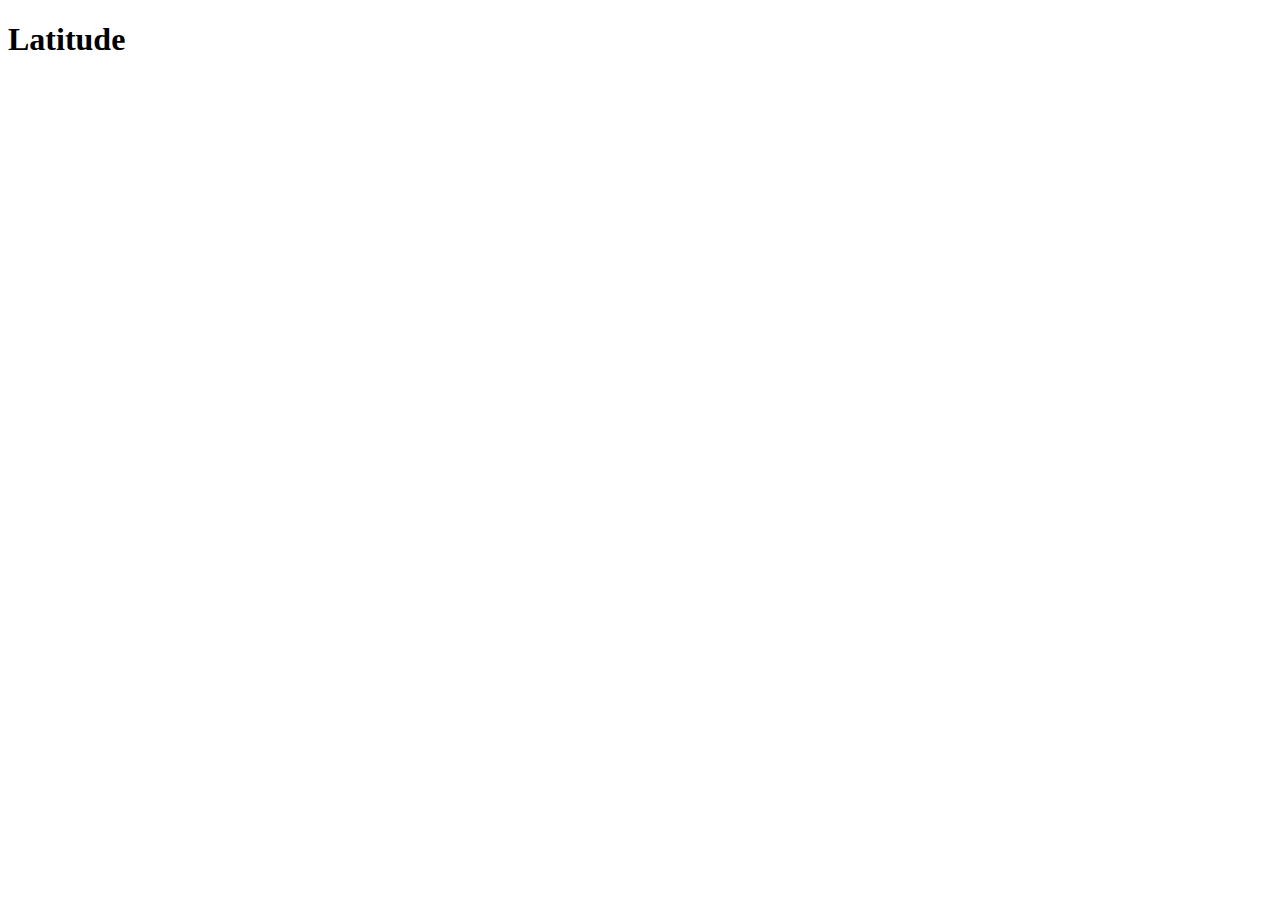
==== index.html @ ad44cec0 "Web Design Challenge" ====
<!doctype html>
<html lang="en">

<head>
    <!-- Required meta tags -->
    <meta charset="utf-8">
    <meta name="viewport" content="width=device-width, initial-scale=1, shrink-to-fit=no">

    <!-- Bootstrap CSS -->
    <link rel="stylesheet" href="https://cdn.jsdelivr.net/npm/bootstrap@4.5.3/dist/css/bootstrap.min.css"
        integrity="sha384-TX8t27EcRE3e/ihU7zmQxVncDAy5uIKz4rEkgIXeMed4M0jlfIDPvg6uqKI2xXr2" crossorigin="anonymous">
    <!-- 12/4 tip: load custom CSS after bootstrap CSS -->
    <!-- 12/4 tip: google "csv to htm conversion for the DATA page" -->
    <!-- 12/4 tip: go to https://getbootstrap.com/docs/4.5/examples/ and view source code for DASHBOARD  -->
    <!-- 12/4 tip: leverage navbar documentation in Bootsrap https://getbootstrap.com/docs/4.5/components/navbar/#brand -->

    <title>Weather Analysis</title>
</head>

<body>
    <div class="navbar navbar-expand-lg fixed-top navbar-dark bg-primary">
        <h1>Latitude</h1>
    </div>
    

    <!-- Optional JavaScript; choose one of the two! -->

    <!-- Option 1: jQuery and Bootstrap Bundle (includes Popper) -->
    <script src="https://code.jquery.com/jquery-3.5.1.slim.min.js"
        integrity="sha384-DfXdz2htPH0lsSSs5nCTpuj/zy4C+OGpamoFVy38MVBnE+IbbVYUew+OrCXaRkfj"
        crossorigin="anonymous"></script>
    <script src="https://cdn.jsdelivr.net/npm/bootstrap@4.5.3/dist/js/bootstrap.bundle.min.js"
        integrity="sha384-ho+j7jyWK8fNQe+A12Hb8AhRq26LrZ/JpcUGGOn+Y7RsweNrtN/tE3MoK7ZeZDyx"
        crossorigin="anonymous"></script>

    <!-- Option 2: jQuery, Popper.js, and Bootstrap JS
    <script src="https://code.jquery.com/jquery-3.5.1.slim.min.js" integrity="sha384-DfXdz2htPH0lsSSs5nCTpuj/zy4C+OGpamoFVy38MVBnE+IbbVYUew+OrCXaRkfj" crossorigin="anonymous"></script>
    <script src="https://cdn.jsdelivr.net/npm/popper.js@1.16.1/dist/umd/popper.min.js" integrity="sha384-9/reFTGAW83EW2RDu2S0VKaIzap3H66lZH81PoYlFhbGU+6BZp6G7niu735Sk7lN" crossorigin="anonymous"></script>
    <script src="https://cdn.jsdelivr.net/npm/bootstrap@4.5.3/dist/js/bootstrap.min.js" integrity="sha384-w1Q4orYjBQndcko6MimVbzY0tgp4pWB4lZ7lr30WKz0vr/aWKhXdBNmNb5D92v7s" crossorigin="anonymous"></script>
    -->
</body>

</html>
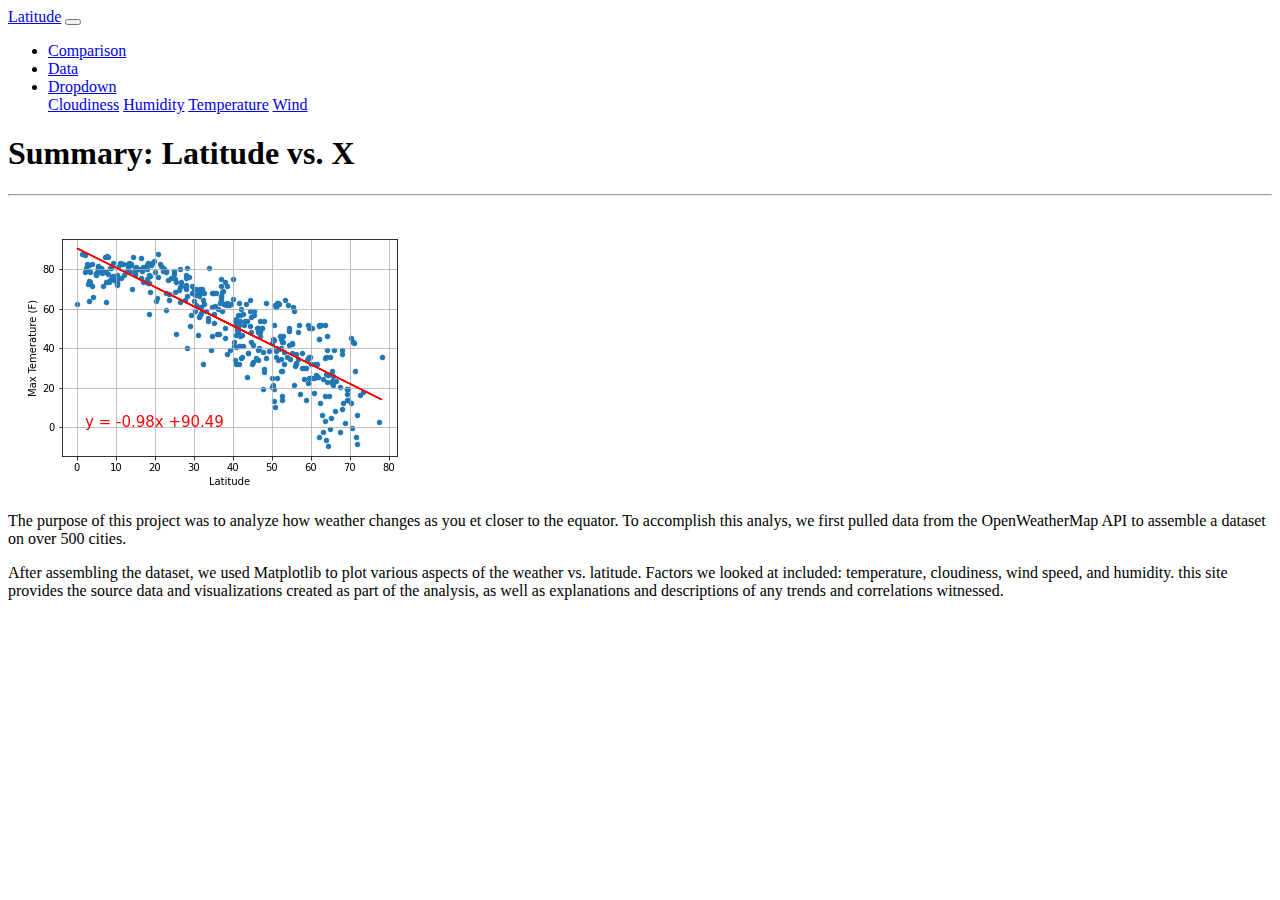
==== commit 2a95ebe6: "Web Design Challenge" ====
--- a/index.html
+++ b/index.html
@@ -1,43 +1,75 @@
-<!doctype html>
+<!DOCTYPE html>
 <html lang="en">
 
 <head>
-    <!-- Required meta tags -->
-    <meta charset="utf-8">
-    <meta name="viewport" content="width=device-width, initial-scale=1, shrink-to-fit=no">
-
-    <!-- Bootstrap CSS -->
+    <meta charset="UTF-8">
+    <title>Latitudinal Weather Analysis</title>
     <link rel="stylesheet" href="https://cdn.jsdelivr.net/npm/bootstrap@4.5.3/dist/css/bootstrap.min.css"
         integrity="sha384-TX8t27EcRE3e/ihU7zmQxVncDAy5uIKz4rEkgIXeMed4M0jlfIDPvg6uqKI2xXr2" crossorigin="anonymous">
-    <!-- 12/4 tip: load custom CSS after bootstrap CSS -->
-    <!-- 12/4 tip: google "csv to htm conversion for the DATA page" -->
-    <!-- 12/4 tip: go to https://getbootstrap.com/docs/4.5/examples/ and view source code for DASHBOARD  -->
-    <!-- 12/4 tip: leverage navbar documentation in Bootsrap https://getbootstrap.com/docs/4.5/components/navbar/#brand -->
-
-    <title>Weather Analysis</title>
+    <link rel="stylesheet" href="style.css">
 </head>
 
 <body>
-    <div class="navbar navbar-expand-lg fixed-top navbar-dark bg-primary">
-        <h1>Latitude</h1>
+    <nav class="navbar navbar-expand-lg navbar-light bg-light">
+        <a class="navbar-brand" href="#">Latitude</a>
+        <button class="navbar-toggler" type="button" data-toggle="collapse" data-target="#navbarSupportedContent"
+            aria-controls="navbarSupportedContent" aria-expanded="false" aria-label="Toggle navigation">
+            <span class="navbar-toggler-icon"></span>
+        </button>
+
+        <div class="collapse navbar-collapse" id="navbarSupportedContent">
+            <ul class="navbar-nav mr-auto">
+                <li class="nav-item">
+                    <a class="nav-link" href="#">Comparison</a>
+                </li>
+                <li class="nav-item">
+                    <a class="nav-link" href="#">Data</a>
+                </li>
+                <li class="nav-item dropdown">
+                    <div class="dropdown">
+                        <a class="nav-link dropdown-toggle" href="#" id="navbarDropdown" role="button"
+                            data-toggle="dropdown" aria-haspopup="true" aria-expanded="false">
+                            Dropdown
+                        </a>
+                        <div class="dropdown-menu" aria-labelledby="dropdownMenuButton">
+                            <a class="dropdown-item" href="#">Cloudiness</a>
+                            <a class="dropdown-item" href="#">Humidity</a>
+                            <a class="dropdown-item" href="#">Temperature</a>
+                            <a class="dropdown-item" href="#">Wind</a>
+                        </div>
+                    </div>
+                </li>
+            </ul>
+        </div>
+    </nav>
+
+    <div class="container">
+        <div class="jumbotron">
+            <h1 class="display-4">Summary: Latitude vs. X</h1>
+            <hr class="my-4">
+            <div class="row">
+                <div class="col-md-6">
+                    <img src="Visualizations/Temperature.png" alt="..." class="img-thumbnail">
+                </div>
+                <div class="col-md-6">
+                    <p>The purpose of this project was to analyze how weather changes as you et closer to the equator. To
+                        accomplish this analys, we first pulled data from the OpenWeatherMap API to assemble a dataset on over
+                        500 cities.</p>
+                    <p>After assembling the dataset, we used Matplotlib to plot various aspects of the weather vs. latitude.
+                        Factors we looked at included: temperature, cloudiness, wind speed, and humidity. this site provides the
+                        source data and visualizations created as part of the analysis, as well as explanations and descriptions
+                        of any trends and correlations witnessed.</p>
+                </div>
+            </div>
+        </div>
     </div>
     
-
-    <!-- Optional JavaScript; choose one of the two! -->
-
-    <!-- Option 1: jQuery and Bootstrap Bundle (includes Popper) -->
     <script src="https://code.jquery.com/jquery-3.5.1.slim.min.js"
         integrity="sha384-DfXdz2htPH0lsSSs5nCTpuj/zy4C+OGpamoFVy38MVBnE+IbbVYUew+OrCXaRkfj"
         crossorigin="anonymous"></script>
-    <script src="https://cdn.jsdelivr.net/npm/bootstrap@4.5.3/dist/js/bootstrap.bundle.min.js"
-        integrity="sha384-ho+j7jyWK8fNQe+A12Hb8AhRq26LrZ/JpcUGGOn+Y7RsweNrtN/tE3MoK7ZeZDyx"
+    <script src="https://cdn.jsdelivr.net/npm/popper.js@1.16.1/dist/umd/popper.min.js"
+        integrity="sha384-9/reFTGAW83EW2RDu2S0VKaIzap3H66lZH81PoYlFhbGU+6BZp6G7niu735Sk7lN"
         crossorigin="anonymous"></script>
-
-    <!-- Option 2: jQuery, Popper.js, and Bootstrap JS
-    <script src="https://code.jquery.com/jquery-3.5.1.slim.min.js" integrity="sha384-DfXdz2htPH0lsSSs5nCTpuj/zy4C+OGpamoFVy38MVBnE+IbbVYUew+OrCXaRkfj" crossorigin="anonymous"></script>
-    <script src="https://cdn.jsdelivr.net/npm/popper.js@1.16.1/dist/umd/popper.min.js" integrity="sha384-9/reFTGAW83EW2RDu2S0VKaIzap3H66lZH81PoYlFhbGU+6BZp6G7niu735Sk7lN" crossorigin="anonymous"></script>
-    <script src="https://cdn.jsdelivr.net/npm/bootstrap@4.5.3/dist/js/bootstrap.min.js" integrity="sha384-w1Q4orYjBQndcko6MimVbzY0tgp4pWB4lZ7lr30WKz0vr/aWKhXdBNmNb5D92v7s" crossorigin="anonymous"></script>
-    -->
 </body>
 
 </html>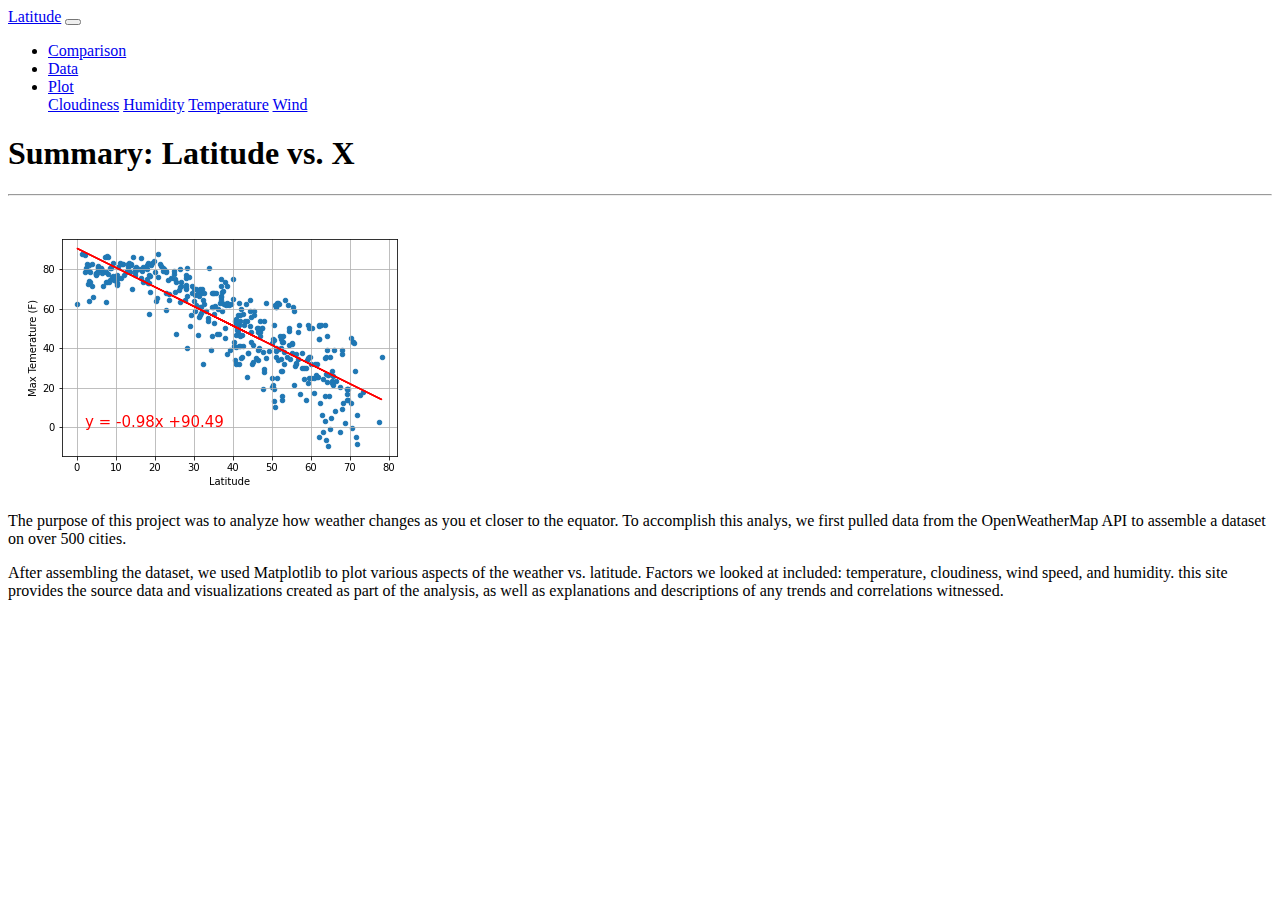
==== commit 17c93c04: "Web Design Challenge" ====
--- a/index.html
+++ b/index.html
@@ -20,22 +20,22 @@
         <div class="collapse navbar-collapse" id="navbarSupportedContent">
             <ul class="navbar-nav mr-auto">
                 <li class="nav-item">
-                    <a class="nav-link" href="#">Comparison</a>
+                    <a class="nav-link" href="comparison.html">Comparison</a>
                 </li>
                 <li class="nav-item">
-                    <a class="nav-link" href="#">Data</a>
+                    <a class="nav-link" href="data.html">Data</a>
                 </li>
                 <li class="nav-item dropdown">
                     <div class="dropdown">
                         <a class="nav-link dropdown-toggle" href="#" id="navbarDropdown" role="button"
                             data-toggle="dropdown" aria-haspopup="true" aria-expanded="false">
-                            Dropdown
+                            Plot
                         </a>
                         <div class="dropdown-menu" aria-labelledby="dropdownMenuButton">
-                            <a class="dropdown-item" href="#">Cloudiness</a>
-                            <a class="dropdown-item" href="#">Humidity</a>
-                            <a class="dropdown-item" href="#">Temperature</a>
-                            <a class="dropdown-item" href="#">Wind</a>
+                            <a class="dropdown-item" href="cloudiness.html">Cloudiness</a>
+                            <a class="dropdown-item" href="humidity.html">Humidity</a>
+                            <a class="dropdown-item" href="temp.html">Temperature</a>
+                            <a class="dropdown-item" href="wind.html">Wind</a>
                         </div>
                     </div>
                 </li>
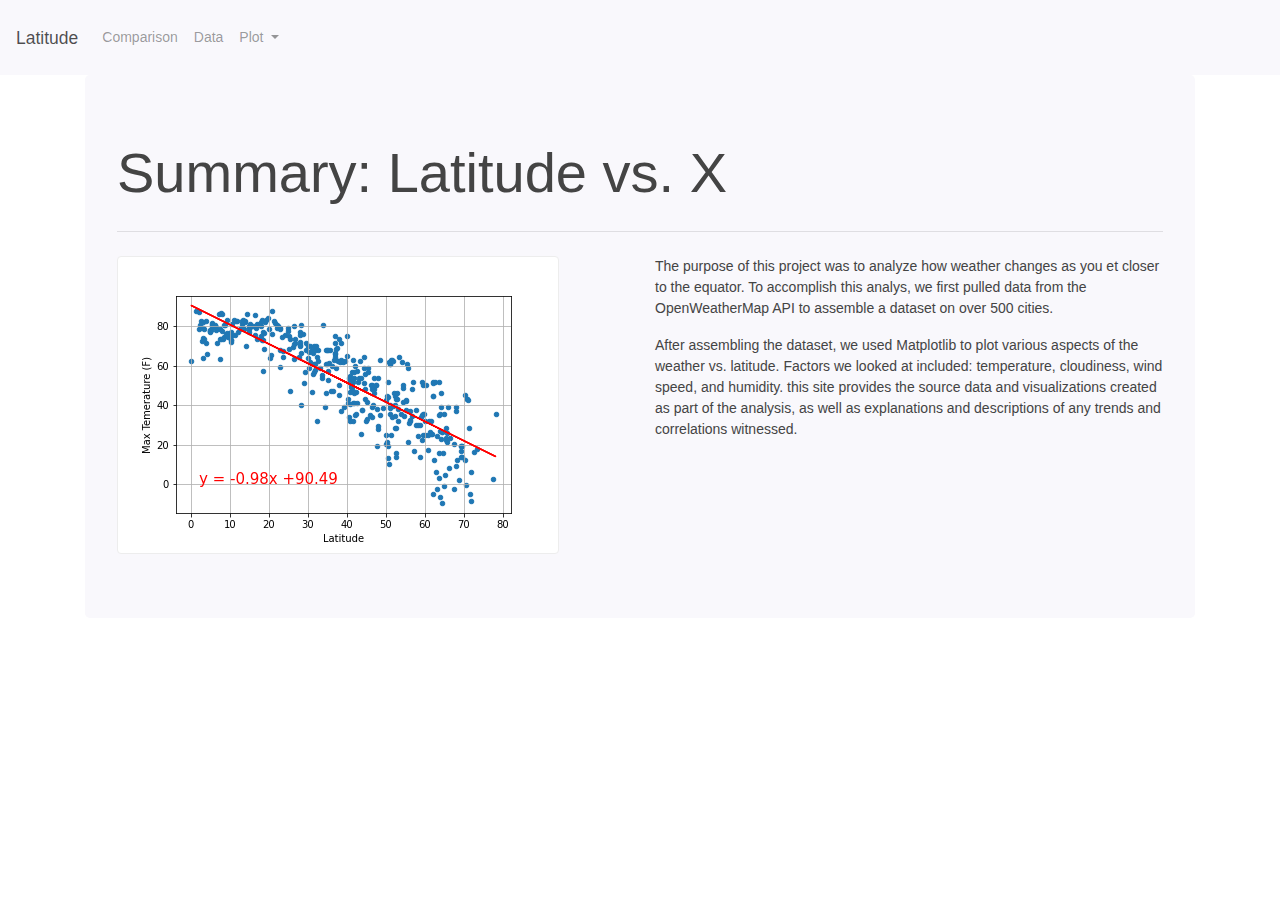
==== commit 93dccffd: "Web Design Challenge" ====
--- a/index.html
+++ b/index.html
@@ -4,12 +4,17 @@
 <head>
     <meta charset="UTF-8">
     <title>Latitudinal Weather Analysis</title>
-    <link rel="stylesheet" href="https://cdn.jsdelivr.net/npm/bootstrap@4.5.3/dist/css/bootstrap.min.css"
-        integrity="sha384-TX8t27EcRE3e/ihU7zmQxVncDAy5uIKz4rEkgIXeMed4M0jlfIDPvg6uqKI2xXr2" crossorigin="anonymous">
-    <link rel="stylesheet" href="style.css">
+    <!-- Boostrap Stylesheet on the web-->
+    <link rel="stylesheet" href="https://stackpath.bootstrapcdn.com/bootstrap/4.3.1/css/bootstrap.min.css"
+        integrity="sha384-ggOyR0iXCbMQv3Xipma34MD+dH/1fQ784/j6cY/iJTQUOhcWr7x9JvoRxT2MZw1T" crossorigin="anonymous">
+    <!-- Boostrap Stylesheet in the ASSETS folder-->
+    <link rel="stylesheet" href="Assets/bootstrap.css" media="screen">
+    <!-- CSS Stylesheet in the ASSETS folder-->
+    <link rel="stylesheet" href="Assets/style.css" media="screen">
 </head>
 
 <body>
+    <!-- Create navigation bar, and put links inside it for comparison, data, and the four viz pages -->
     <nav class="navbar navbar-expand-lg navbar-light bg-light">
         <a class="navbar-brand" href="#">Latitude</a>
         <button class="navbar-toggler" type="button" data-toggle="collapse" data-target="#navbarSupportedContent"
@@ -42,7 +47,7 @@
             </ul>
         </div>
     </nav>
-
+    <!-- Master picture and paragraph describing the weatherPy project -->
     <div class="container">
         <div class="jumbotron">
             <h1 class="display-4">Summary: Latitude vs. X</h1>
@@ -52,23 +57,30 @@
                     <img src="Visualizations/Temperature.png" alt="..." class="img-thumbnail">
                 </div>
                 <div class="col-md-6">
-                    <p>The purpose of this project was to analyze how weather changes as you et closer to the equator. To
-                        accomplish this analys, we first pulled data from the OpenWeatherMap API to assemble a dataset on over
+                    <p>The purpose of this project was to analyze how weather changes as you et closer to the equator.
+                        To
+                        accomplish this analys, we first pulled data from the OpenWeatherMap API to assemble a dataset
+                        on over
                         500 cities.</p>
-                    <p>After assembling the dataset, we used Matplotlib to plot various aspects of the weather vs. latitude.
-                        Factors we looked at included: temperature, cloudiness, wind speed, and humidity. this site provides the
-                        source data and visualizations created as part of the analysis, as well as explanations and descriptions
+                    <p>After assembling the dataset, we used Matplotlib to plot various aspects of the weather vs.
+                        latitude.
+                        Factors we looked at included: temperature, cloudiness, wind speed, and humidity. this site
+                        provides the
+                        source data and visualizations created as part of the analysis, as well as explanations and
+                        descriptions
                         of any trends and correlations witnessed.</p>
                 </div>
             </div>
         </div>
     </div>
-    
+
+    <!-- jQuery CDN -->
     <script src="https://code.jquery.com/jquery-3.5.1.slim.min.js"
         integrity="sha384-DfXdz2htPH0lsSSs5nCTpuj/zy4C+OGpamoFVy38MVBnE+IbbVYUew+OrCXaRkfj"
         crossorigin="anonymous"></script>
-    <script src="https://cdn.jsdelivr.net/npm/popper.js@1.16.1/dist/umd/popper.min.js"
-        integrity="sha384-9/reFTGAW83EW2RDu2S0VKaIzap3H66lZH81PoYlFhbGU+6BZp6G7niu735Sk7lN"
+    <!-- Bootstrap CDN -->
+        <script src="https://cdn.jsdelivr.net/npm/bootstrap@4.5.3/dist/js/bootstrap.bundle.min.js"
+        integrity="sha384-ho+j7jyWK8fNQe+A12Hb8AhRq26LrZ/JpcUGGOn+Y7RsweNrtN/tE3MoK7ZeZDyx"
         crossorigin="anonymous"></script>
 </body>
 
--- a/Assets/style.css
+++ b/Assets/style.css
@@ -0,0 +1,21 @@
+body{background-color: white;}
+
+footer{background-color: lightgray;}
+
+h2{font-style: italic; font-family: Georgia, 'Times New Roman', Times, serif;}
+
+h3{font-style: italic; font-family: Georgia, 'Times New Roman', Times, serif;}
+
+h4{font-style: italic; font-family: Georgia, 'Times New Roman', Times, serif;}
+
+img.cust-padding{padding:9px 11px 0px 0px;}
+
+.brightness img:hover {border: 3px solid purple; padding: 0;}
+
+.permbrightness{opacity: .5;}
+
+.navpadding{padding: 14px;}
+
+@media (min-width: 400px) {.card-viz-width {width: 300px;}.card-body-width{width: 720px;}}
+
+@media (max-width: 400px) {.card-viz-width {width: 400px;margin-top: 10px;}.card-body-width{width: 500px;}.row-split{display: none;}}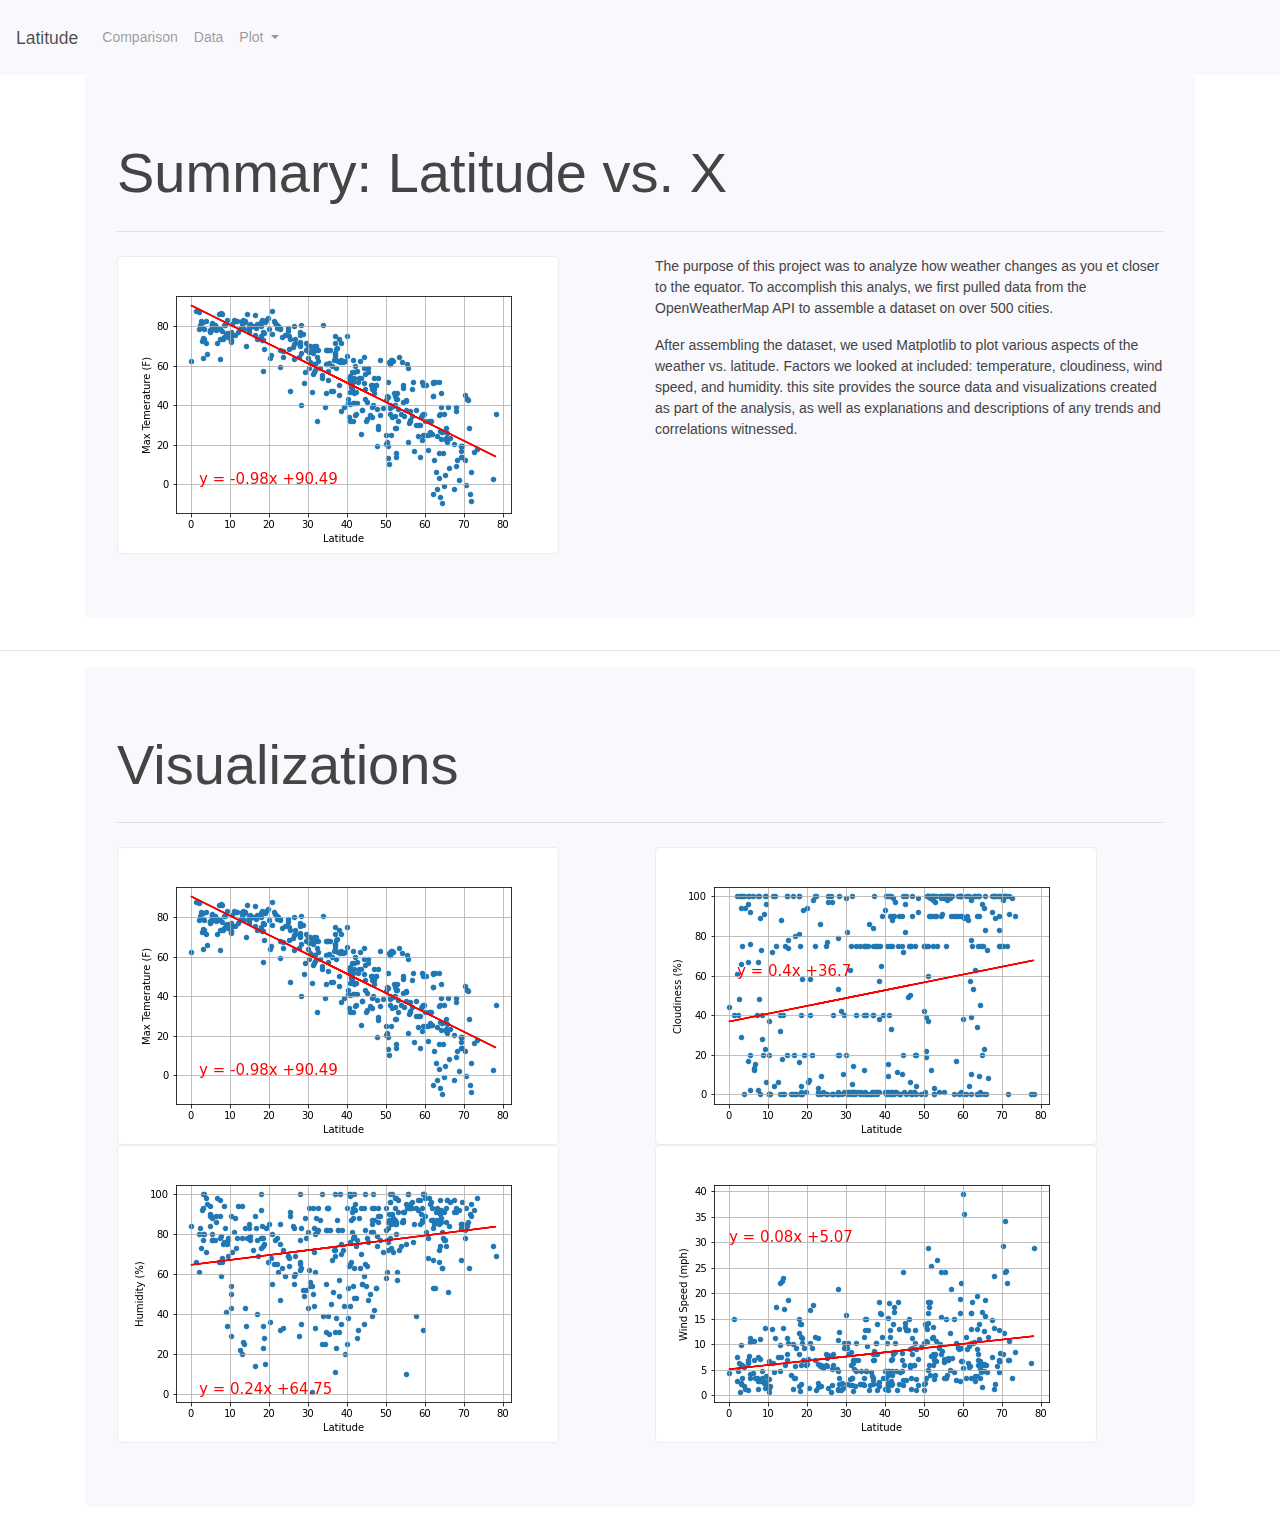
==== commit 63848642: "Web Design Challenge" ====
--- a/index.html
+++ b/index.html
@@ -47,6 +47,7 @@
             </ul>
         </div>
     </nav>
+
     <!-- Master picture and paragraph describing the weatherPy project -->
     <div class="container">
         <div class="jumbotron">
@@ -73,13 +74,44 @@
             </div>
         </div>
     </div>
+    <hr>
+
+    <!-- Visualization section with thumbnails that link to individual pages -->
+    <div class="container">
+        <div class="jumbotron">
+            <h1 class="display-4">Visualizations</h1>
+            <hr class="my-4">
+            <div class="row">
+                <div class="col-md-6">
+                    <a target="_blank" href="temp.html">
+                        <img src="Visualizations/Temperature.png" alt="..." class="img-thumbnail">
+                    </a>
+                </div>
+                <div class="col-md-6">
+                    <a target="_blank" href="cloudiness.html">
+                        <img src="Visualizations/Cloudiness.png" alt="..." class="img-thumbnail">
+                    </a>
+                </div>
+                <div class="col-md-6">
+                    <a target="_blank" href="humidity.html">
+                        <img src="Visualizations/Humidity.png" alt="..." class="img-thumbnail">
+                    </a>
+                </div>
+                <div class="col-md-6">
+                    <a target="_blank" href="wind.html">
+                        <img src="Visualizations/WindSpeed.png" alt="..." class="img-thumbnail">
+                    </a>
+                </div>
+            </div>
+        </div>
+    </div>
 
     <!-- jQuery CDN -->
     <script src="https://code.jquery.com/jquery-3.5.1.slim.min.js"
         integrity="sha384-DfXdz2htPH0lsSSs5nCTpuj/zy4C+OGpamoFVy38MVBnE+IbbVYUew+OrCXaRkfj"
         crossorigin="anonymous"></script>
     <!-- Bootstrap CDN -->
-        <script src="https://cdn.jsdelivr.net/npm/bootstrap@4.5.3/dist/js/bootstrap.bundle.min.js"
+    <script src="https://cdn.jsdelivr.net/npm/bootstrap@4.5.3/dist/js/bootstrap.bundle.min.js"
         integrity="sha384-ho+j7jyWK8fNQe+A12Hb8AhRq26LrZ/JpcUGGOn+Y7RsweNrtN/tE3MoK7ZeZDyx"
         crossorigin="anonymous"></script>
 </body>
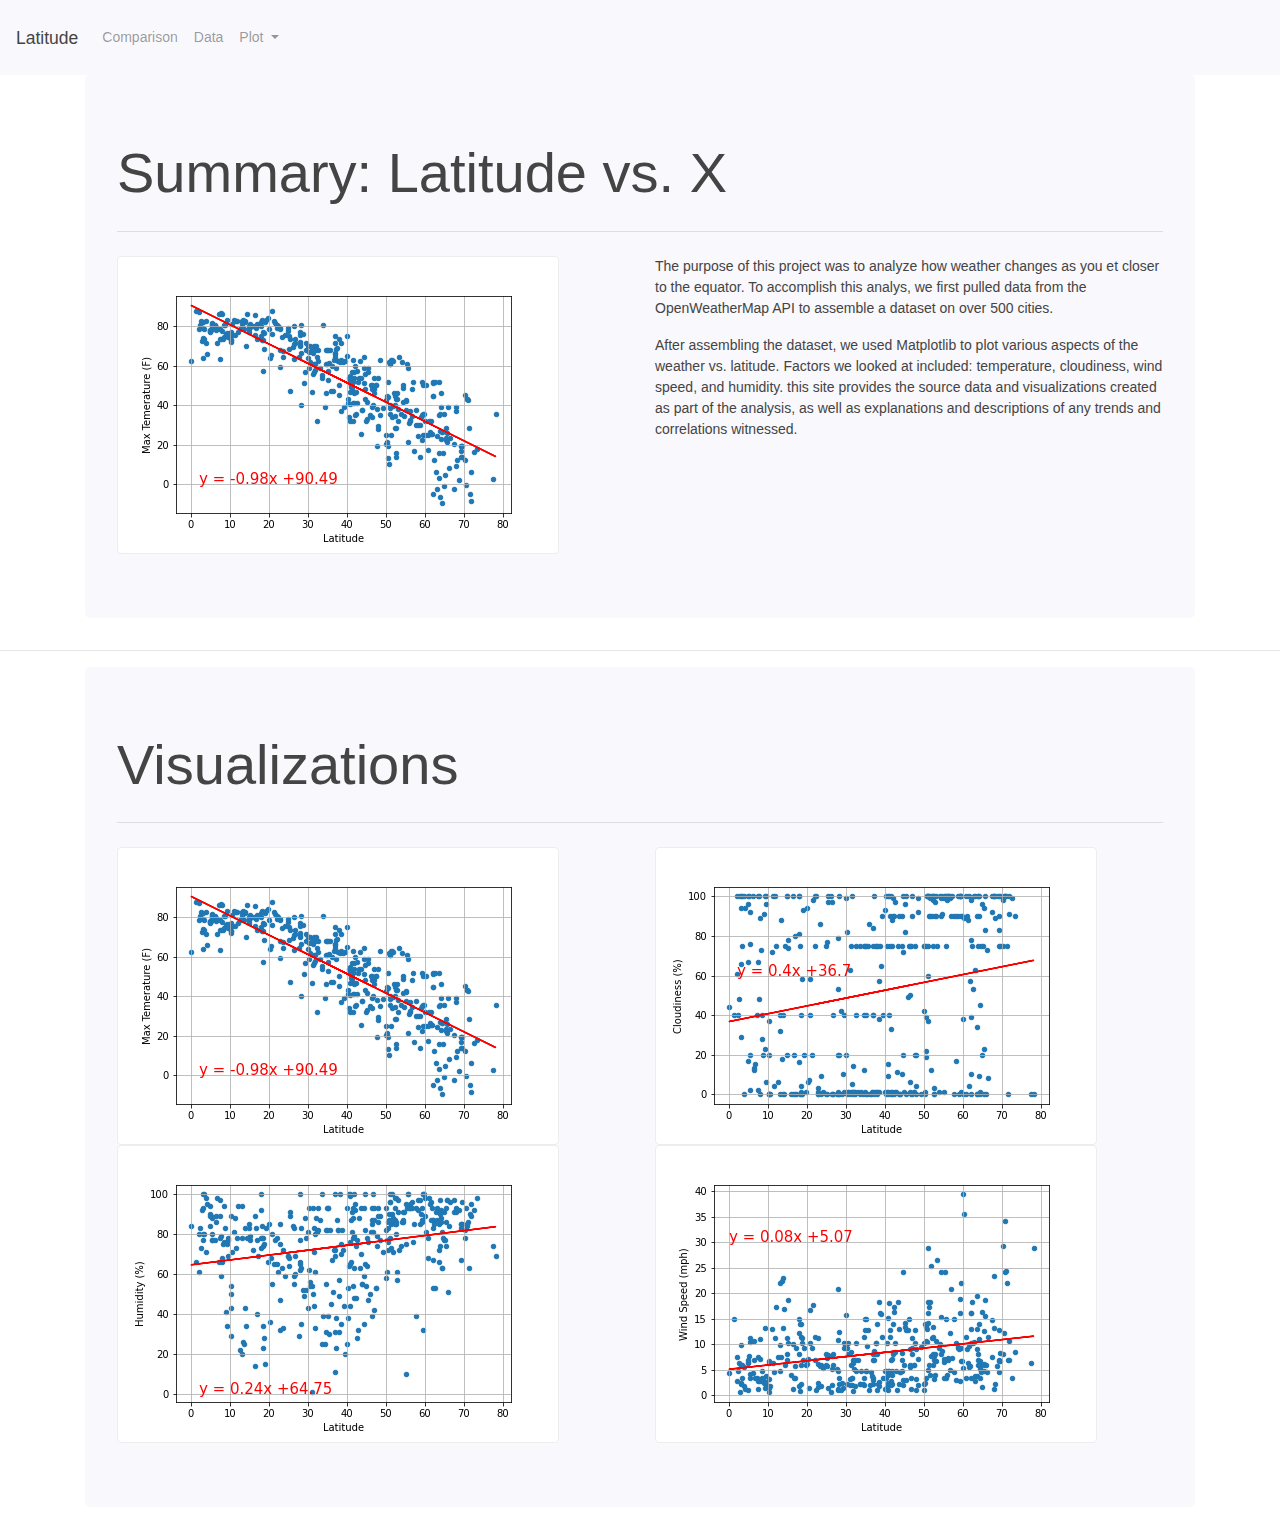
==== commit 4673fe9e: "web design challenge" ====
--- a/index.html
+++ b/index.html
@@ -16,7 +16,7 @@
 <body>
     <!-- Create navigation bar, and put links inside it for comparison, data, and the four viz pages -->
     <nav class="navbar navbar-expand-lg navbar-light bg-light">
-        <a class="navbar-brand" href="#">Latitude</a>
+        <a class="navbar-brand">Latitude</a>
         <button class="navbar-toggler" type="button" data-toggle="collapse" data-target="#navbarSupportedContent"
             aria-controls="navbarSupportedContent" aria-expanded="false" aria-label="Toggle navigation">
             <span class="navbar-toggler-icon"></span>
@@ -41,6 +41,7 @@
                             <a class="dropdown-item" href="humidity.html">Humidity</a>
                             <a class="dropdown-item" href="temp.html">Temperature</a>
                             <a class="dropdown-item" href="wind.html">Wind</a>
+                            <a class="dropdown-item" href="index.html">Home</a>
                         </div>
                     </div>
                 </li>
@@ -83,22 +84,22 @@
             <hr class="my-4">
             <div class="row">
                 <div class="col-md-6">
-                    <a target="_blank" href="temp.html">
+                    <a href="temp.html">
                         <img src="Visualizations/Temperature.png" alt="..." class="img-thumbnail">
                     </a>
                 </div>
                 <div class="col-md-6">
-                    <a target="_blank" href="cloudiness.html">
+                    <a href="cloudiness.html">
                         <img src="Visualizations/Cloudiness.png" alt="..." class="img-thumbnail">
                     </a>
                 </div>
                 <div class="col-md-6">
-                    <a target="_blank" href="humidity.html">
+                    <a href="humidity.html">
                         <img src="Visualizations/Humidity.png" alt="..." class="img-thumbnail">
                     </a>
                 </div>
                 <div class="col-md-6">
-                    <a target="_blank" href="wind.html">
+                    <a href="wind.html">
                         <img src="Visualizations/WindSpeed.png" alt="..." class="img-thumbnail">
                     </a>
                 </div>
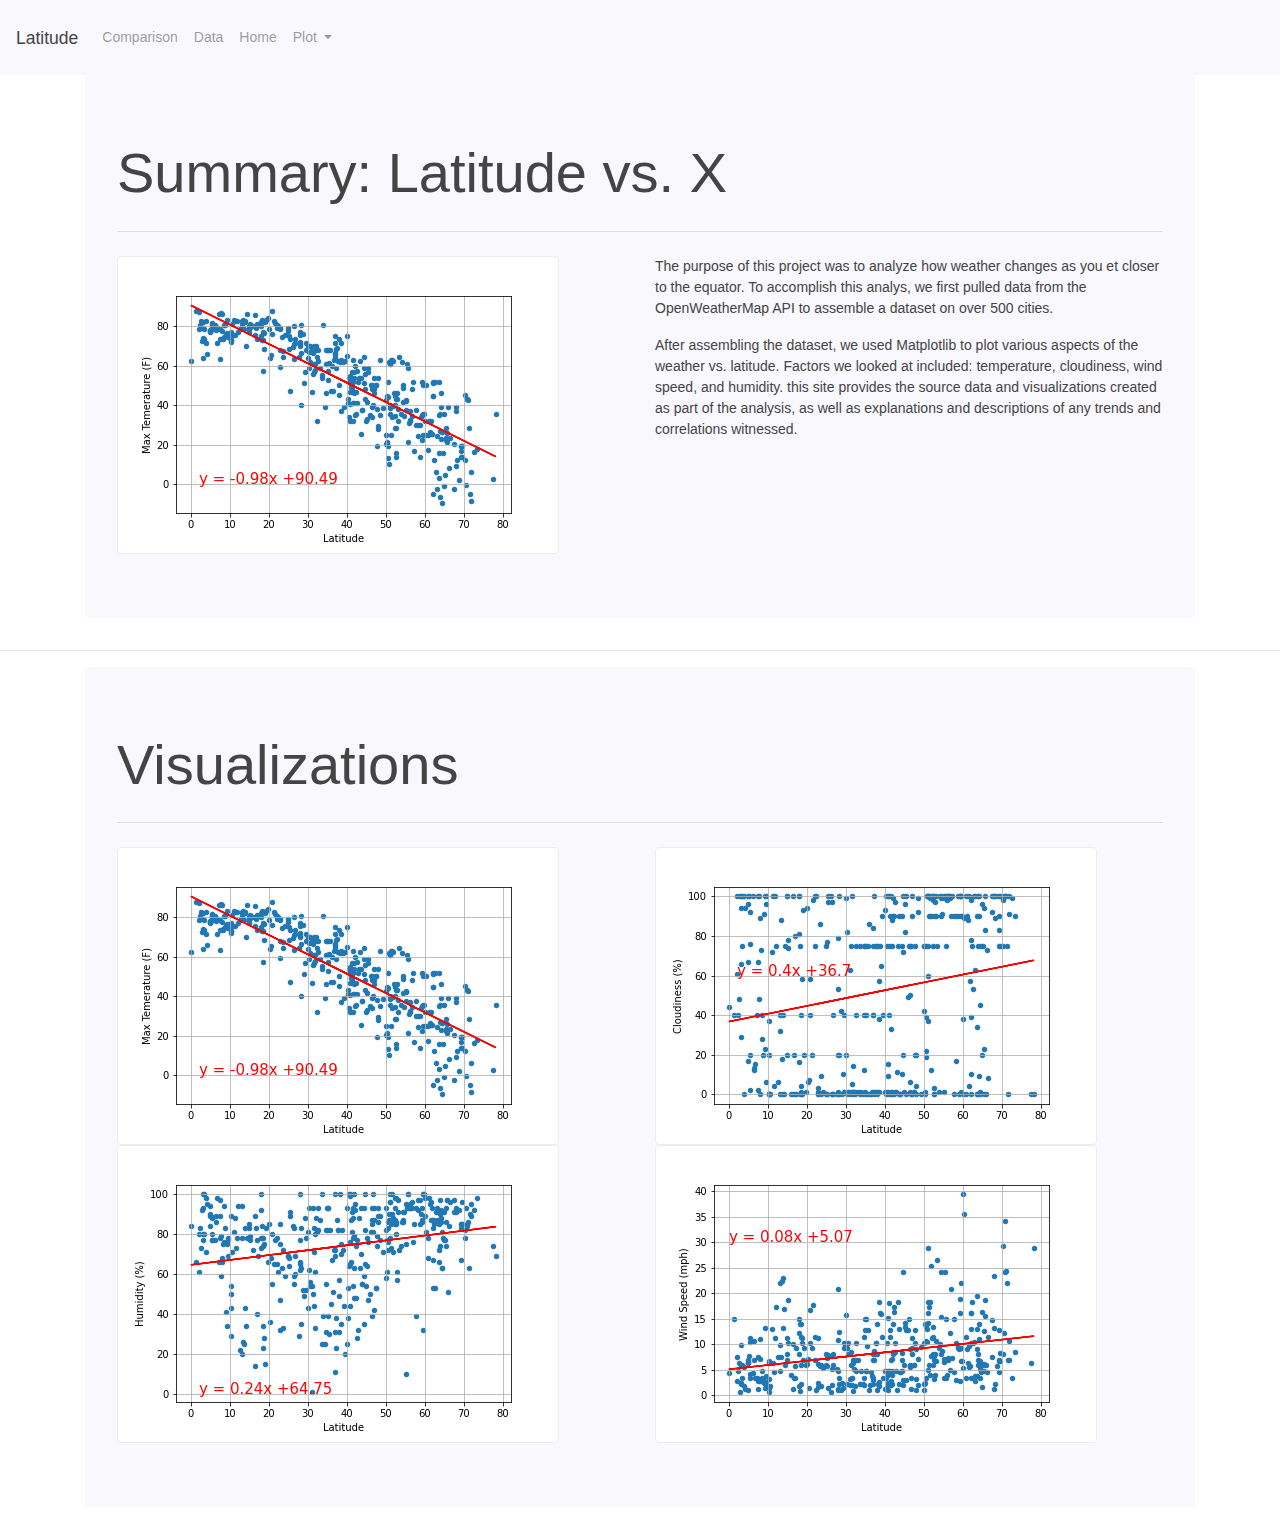
==== commit 4b99aa10: "web design challenge" ====
--- a/index.html
+++ b/index.html
@@ -14,7 +14,7 @@
 </head>
 
 <body>
-    <!-- Create navigation bar, and put links inside it for comparison, data, and the four viz pages -->
+    <!-- Create navigation bar, and put links inside it for comparison, data, home, and the four viz pages -->
     <nav class="navbar navbar-expand-lg navbar-light bg-light">
         <a class="navbar-brand">Latitude</a>
         <button class="navbar-toggler" type="button" data-toggle="collapse" data-target="#navbarSupportedContent"
@@ -30,6 +30,9 @@
                 <li class="nav-item">
                     <a class="nav-link" href="data.html">Data</a>
                 </li>
+                <li class="nav-item">
+                    <a class="nav-link" href="index.html">Home</a>
+                </li>
                 <li class="nav-item dropdown">
                     <div class="dropdown">
                         <a class="nav-link dropdown-toggle" href="#" id="navbarDropdown" role="button"
@@ -41,7 +44,6 @@
                             <a class="dropdown-item" href="humidity.html">Humidity</a>
                             <a class="dropdown-item" href="temp.html">Temperature</a>
                             <a class="dropdown-item" href="wind.html">Wind</a>
-                            <a class="dropdown-item" href="index.html">Home</a>
                         </div>
                     </div>
                 </li>
